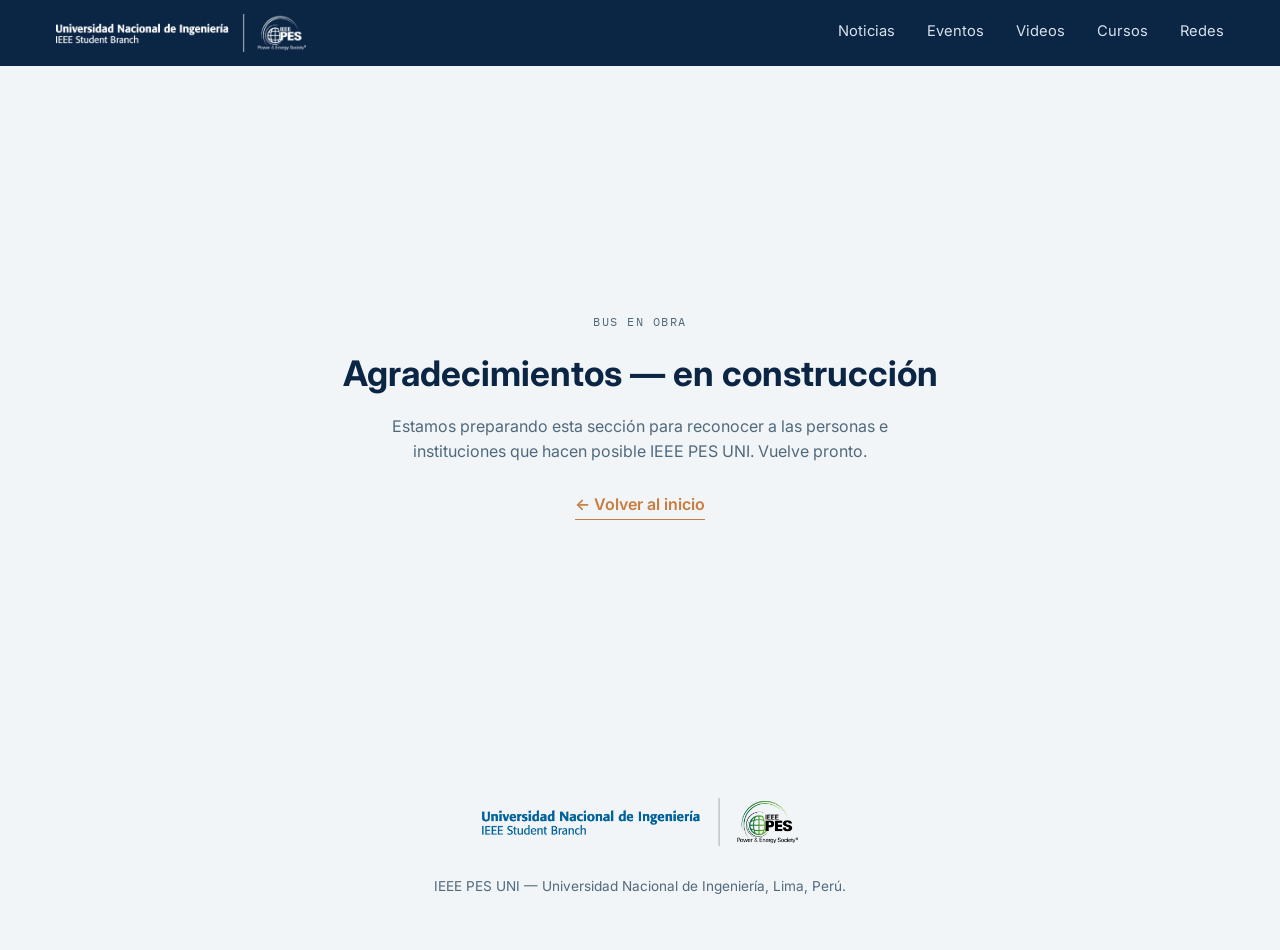
==== agradecimientos.html @ fa974fae "Add files via upload Dev8" ====
<!DOCTYPE html>
<html lang="es">
<head>
<meta charset="UTF-8">
<meta name="viewport" content="width=device-width, initial-scale=1.0">
<title>Agradecimientos — IEEE PES UNI</title>
<link rel="preconnect" href="https://fonts.googleapis.com">
<link rel="preconnect" href="https://fonts.gstatic.com" crossorigin>
<link href="https://fonts.googleapis.com/css2?family=IBM+Plex+Mono:wght@400;500;600&family=Inter:wght@400;500;600;700&display=swap" rel="stylesheet">
<link rel="stylesheet" href="css/style.css">
<link rel="icon" type="image/png" href="assets/logo-color.png">
<style>
  .construction {
    min-height: calc(100vh - 200px);
    display: flex;
    flex-direction: column;
    align-items: center;
    justify-content: center;
    text-align: center;
    padding: 40px 20px;
  }
  .construction .eyebrow { margin-bottom: 14px; }
  .construction h1 {
    color: var(--navy);
    font-size: clamp(1.6rem, 4vw, 2.2rem);
    margin: 0 0 14px;
  }
  .construction p {
    color: var(--text-muted);
    max-width: 50ch;
    margin: 0 0 28px;
  }
  .construction a.back {
    font-weight: 600;
    color: var(--copper);
    text-decoration: none;
    border-bottom: 1px solid var(--copper);
    padding-bottom: 2px;
  }
</style>
</head>
<body>

<header class="site-header">
  <a href="index.html" class="brand">
    <img class="brand-logo" src="assets/logo-white.png" alt="IEEE PES UNI — Universidad Nacional de Ingeniería, IEEE Student Branch">
  </a>
  <nav class="site-nav" aria-label="Navegación principal">
    <a href="index.html#noticias">Noticias</a>
    <a href="index.html#eventos">Eventos</a>
    <a href="index.html#videos">Videos</a>
    <a href="index.html#cursos">Cursos</a>
    <a href="index.html#redes">Redes</a>
  </nav>
</header>

<main class="construction">
  <p class="eyebrow">Bus en obra</p>
  <h1>Agradecimientos — en construcción</h1>
  <p>Estamos preparando esta sección para reconocer a las personas e instituciones que hacen posible IEEE PES UNI. Vuelve pronto.</p>
  <a class="back" href="index.html">← Volver al inicio</a>
</main>

<footer class="site-footer">
  <img class="footer-logo" src="assets/logo-color.png" alt="IEEE PES UNI">
  <p>IEEE PES UNI — Universidad Nacional de Ingeniería, Lima, Perú.</p>
</footer>

</body>
</html>
---- css/style.css ----
:root {
  --bg: #F2F5F7;
  --surface: #FFFFFF;
  --navy: #0B2545;
  --navy-2: #123C69;
  --copper: #C97C3D;
  --accent: #2E86DE;
  --text: #10202E;
  --text-muted: #51697D;
  --border: #D9E2E8;
  --dark-bg: #0D1E33;

  --font-display: 'IBM Plex Mono', monospace;
  --font-body: 'Inter', sans-serif;
}

* { box-sizing: border-box; }
html { scroll-behavior: smooth; }

body {
  margin: 0;
  background: var(--bg);
  color: var(--text);
  font-family: var(--font-body);
  line-height: 1.55;
}

a { color: inherit; }

/* ===== Header ===== */
.site-header {
  display: flex;
  align-items: center;
  justify-content: space-between;
  padding: 14px clamp(20px, 5vw, 56px);
  background: var(--navy);
  color: #fff;
}

.brand { display: flex; align-items: center; text-decoration: none; }

.brand-logo {
  height: 38px;
  width: auto;
  object-fit: contain;
}

.site-nav { display: flex; gap: clamp(16px, 3vw, 32px); }

.site-nav a {
  text-decoration: none;
  font-size: 0.92rem;
  color: #D6E2EA;
  border-bottom: 2px solid transparent;
  padding-bottom: 2px;
  transition: border-color 0.2s ease, color 0.2s ease;
}

.site-nav a:hover, .site-nav a:focus-visible {
  color: #fff;
  border-color: var(--accent);
}

/* ===== Hero ===== */
.hero {
  padding: clamp(40px, 7vw, 80px) clamp(20px, 5vw, 56px) clamp(20px, 4vw, 40px);
  max-width: 1100px;
  margin: 0 auto;
}

.eyebrow {
  font-family: var(--font-display);
  font-size: 0.78rem;
  letter-spacing: 0.12em;
  text-transform: uppercase;
  color: var(--accent);
  margin: 0 0 10px;
}

.hero h1 {
  font-size: clamp(1.8rem, 3.6vw, 2.7rem);
  line-height: 1.15;
  margin: 0 0 18px;
  max-width: 18ch;
  color: var(--navy);
}

.hero-lede {
  max-width: 62ch;
  color: var(--text-muted);
  font-size: 1.02rem;
  margin: 0 0 8px;
}

/* ===== SLD Diagram ===== */
.sld {
  width: 100%;
  max-width: 860px;
  height: auto;
  margin-top: clamp(20px, 4vw, 40px);
  overflow: visible;
}

.bus-bar { stroke: var(--navy); stroke-width: 3.5; }
.bus-node { fill: var(--navy); }
.bus-label {
  font-family: var(--font-display);
  font-size: 11px;
  letter-spacing: 0.1em;
  fill: var(--text-muted);
}

.feeder-line {
  stroke: var(--navy-2);
  stroke-width: 2.5;
  transition: stroke 0.25s ease;
}

.breaker {
  fill: var(--surface);
  stroke: var(--navy-2);
  stroke-width: 2;
}

.trafo-circle {
  fill: none;
  stroke: var(--navy-2);
  stroke-width: 2;
  transition: stroke 0.25s ease;
}

.gen-circle {
  fill: var(--surface);
  stroke: var(--navy);
  stroke-width: 2.5;
  transition: stroke 0.25s ease, fill 0.25s ease;
}

.gen-symbol {
  font-family: var(--font-display);
  font-size: 16px;
  font-weight: 600;
  text-anchor: middle;
  fill: var(--navy);
  transition: fill 0.25s ease;
}

.load-triangle {
  fill: none;
  stroke: var(--navy-2);
  stroke-width: 2.5;
  stroke-linejoin: round;
  transition: stroke 0.25s ease;
}

.reactor-coil {
  fill: none;
  stroke: var(--navy-2);
  stroke-width: 2.5;
  transition: stroke 0.25s ease;
}

.cap-plate {
  stroke: var(--navy-2);
  stroke-width: 3;
  transition: stroke 0.25s ease;
}

.feeder:hover .cap-plate { stroke: var(--copper); }

.ground-line {
  stroke: var(--navy-2);
  stroke-width: 2;
}

.feeder-line-static {
  stroke: var(--navy-2);
  stroke-width: 2.5;
}

.feeder-label-top {
  font-family: var(--font-display);
  font-size: 11px;
  font-weight: 700;
  letter-spacing: 0.06em;
  text-anchor: middle;
  fill: var(--copper);
}

.feeder-label {
  font-family: var(--font-display);
  font-size: 11px;
  letter-spacing: 0.08em;
  text-anchor: middle;
  fill: var(--text-muted);
}

.feeder { cursor: pointer; }

.feeder:hover .feeder-line,
.feeder:hover .trafo-circle,
.feeder:hover .reactor-coil,
.feeder:hover .load-triangle { stroke: var(--copper); }

.feeder:hover .gen-circle {
  stroke: var(--copper);
  fill: #FDF5EE;
}

.feeder:hover .gen-symbol { fill: var(--copper); }

@media (prefers-reduced-motion: no-preference) {
  .feeder-line {
    stroke-dasharray: 6 4;
    animation: none;
  }
  .feeder:hover .feeder-line {
    animation: current-flow 0.6s linear infinite;
  }
}

@keyframes current-flow {
  to { stroke-dashoffset: -20; }
}

/* ===== Sections ===== */
.section {
  padding: clamp(28px, 5vw, 48px) clamp(20px, 5vw, 56px);
  max-width: 1100px;
  margin: 0 auto;
}

.section-head { margin-bottom: 22px; }

.section-head h2 {
  margin: 0;
  font-size: 1.5rem;
  color: var(--navy);
}

/* Dark section (eventos) */
.section-dark {
  background: var(--dark-bg);
  max-width: none;
  color: #fff;
}

.section-dark .section-head h2 { color: #fff; }
.section-dark .eyebrow { color: var(--copper); }

.section-dark .section-head,
.section-dark .events-grid {
  max-width: 1100px;
  margin-left: auto;
  margin-right: auto;
}

.section-dark .courses-grid {
  max-width: 1100px;
  margin-left: auto;
  margin-right: auto;
}

/* ===== Posts ===== */
.posts-grid {
  display: grid;
  grid-template-columns: repeat(auto-fill, minmax(260px, 1fr));
  gap: 18px;
}

.post-card {
  background: var(--surface);
  border: 1px solid var(--border);
  border-radius: 6px;
  padding: 20px;
  display: flex;
  flex-direction: column;
  gap: 8px;
}

.post-date {
  font-family: var(--font-display);
  font-size: 0.76rem;
  color: var(--accent);
  letter-spacing: 0.04em;
}

.post-card h3 {
  margin: 0;
  font-size: 1.05rem;
  color: var(--navy);
}

.post-card p {
  margin: 0;
  color: var(--text-muted);
  font-size: 0.94rem;
  flex-grow: 1;
}

.post-actions {
  display: flex;
  gap: 14px;
  align-items: center;
  margin-top: 6px;
  flex-wrap: wrap;
}

.post-link {
  font-size: 0.88rem;
  font-weight: 600;
  color: var(--copper);
  text-decoration: none;
  border-bottom: 1px solid transparent;
}

.post-link:hover, .post-link:focus-visible { border-color: var(--copper); }

.pdf-open-btn {
  font: inherit;
  font-size: 0.88rem;
  font-weight: 600;
  color: var(--navy);
  background: var(--bg);
  border: 1px solid var(--border);
  border-radius: 4px;
  padding: 6px 12px;
  cursor: pointer;
  transition: border-color 0.2s ease, color 0.2s ease;
}

.pdf-open-btn:hover, .pdf-open-btn:focus-visible {
  border-color: var(--accent);
  color: var(--accent);
}

/* ===== Events ===== */
.events-grid {
  display: grid;
  grid-template-columns: repeat(auto-fill, minmax(280px, 1fr));
  gap: 18px;
}

.event-card {
  background: rgba(255,255,255,0.06);
  border: 1px solid rgba(255,255,255,0.1);
  border-radius: 6px;
  overflow: hidden;
  text-decoration: none;
  color: #fff;
  display: block;
  transition: border-color 0.2s ease;
}

.event-card:hover { border-color: var(--copper); }
a.event-card { cursor: pointer; }

.event-cta {
  display: inline-block;
  margin-top: 10px;
  font-size: 0.86rem;
  font-weight: 700;
  color: var(--copper);
}

.event-thumb {
  width: 100%;
  aspect-ratio: 16 / 9;
  object-fit: cover;
  display: block;
  background: rgba(255,255,255,0.04);
}

.event-body { padding: 16px; }

.event-body h3 { margin: 0 0 6px; font-size: 1.05rem; }

.event-date {
  font-family: var(--font-display);
  font-size: 0.76rem;
  color: var(--copper);
  letter-spacing: 0.04em;
}

.event-desc {
  margin: 8px 0 0;
  color: rgba(255,255,255,0.7);
  font-size: 0.92rem;
}

/* ===== Videos ===== */
.videos-grid {
  display: grid;
  grid-template-columns: repeat(auto-fit, minmax(260px, 1fr));
  gap: 18px;
}

.video-card {
  display: block;
  background: var(--surface);
  border: 1px solid var(--border);
  border-radius: 6px;
  overflow: hidden;
  text-decoration: none;
  color: var(--text);
}

.video-thumb-wrap {
  position: relative;
  aspect-ratio: 16 / 9;
  background: var(--navy);
}

.video-thumb-wrap img {
  width: 100%;
  height: 100%;
  object-fit: cover;
  display: block;
}

.play-badge {
  position: absolute;
  inset: 0;
  display: flex;
  align-items: center;
  justify-content: center;
  font-size: 2rem;
  color: #fff;
  background: rgba(11, 37, 69, 0.15);
  opacity: 0;
  transition: opacity 0.2s ease;
}

.video-card:hover .play-badge { opacity: 1; }

.video-title {
  padding: 14px 16px;
  font-size: 0.95rem;
  font-weight: 600;
}

/* ===== Social ===== */
.social-grid {
  display: grid;
  grid-template-columns: repeat(auto-fit, minmax(180px, 1fr));
  gap: 14px;
}

.social-btn {
  display: flex;
  align-items: center;
  gap: 10px;
  background: var(--navy);
  color: #fff;
  text-decoration: none;
  padding: 16px 18px;
  border-radius: 6px;
  font-weight: 600;
  font-size: 0.95rem;
  transition: background 0.2s ease;
}

.social-btn:hover { background: var(--navy-2); }

.social-svg {
  width: 22px;
  height: 22px;
  fill: var(--accent);
  flex-shrink: 0;
}

/* ===== PDF Modal ===== */
.pdf-modal[hidden] { display: none; }

.pdf-modal {
  position: fixed;
  inset: 0;
  z-index: 100;
  display: flex;
  align-items: center;
  justify-content: center;
  padding: clamp(12px, 4vw, 40px);
}

.pdf-modal-backdrop {
  position: absolute;
  inset: 0;
  background: rgba(11, 37, 69, 0.55);
}

.pdf-modal-panel {
  position: relative;
  background: var(--surface);
  border-radius: 8px;
  width: min(900px, 100%);
  height: min(85vh, 700px);
  display: flex;
  flex-direction: column;
  overflow: hidden;
  box-shadow: 0 20px 60px rgba(11, 37, 69, 0.35);
}

.pdf-modal-head {
  display: flex;
  align-items: center;
  justify-content: space-between;
  padding: 14px 18px;
  border-bottom: 1px solid var(--border);
}

.pdf-modal-head h3 {
  margin: 0;
  font-size: 1rem;
  color: var(--navy);
}

.pdf-modal-actions { display: flex; align-items: center; gap: 10px; }

.pdf-download-btn {
  font-size: 0.88rem;
  font-weight: 600;
  color: #fff;
  background: var(--copper);
  text-decoration: none;
  padding: 7px 14px;
  border-radius: 4px;
}

.pdf-close-btn {
  font: inherit;
  background: none;
  border: none;
  color: var(--text-muted);
  cursor: pointer;
  font-size: 1rem;
  padding: 4px 8px;
}

.pdf-close-btn:hover { color: var(--navy); }

#pdf-modal-frame {
  flex-grow: 1;
  width: 100%;
  border: none;
}

/* ===== Footer ===== */
.site-footer {
  padding: 32px clamp(20px, 5vw, 56px) 40px;
  text-align: center;
  color: var(--text-muted);
  font-size: 0.85rem;
}

.footer-logo {
  height: 48px;
  width: auto;
  object-fit: contain;
  margin-bottom: 10px;
}

.loading-msg, .empty-msg {
  color: var(--text-muted);
  font-size: 0.92rem;
}

.section-dark .loading-msg,
.section-dark .empty-msg { color: rgba(255,255,255,0.5); }

/* ===== Responsive ===== */
@media (max-width: 640px) {
  .site-header { flex-direction: column; align-items: flex-start; gap: 14px; }
  .brand-logo { height: 30px; }
  .site-nav { gap: 18px; flex-wrap: wrap; }
}

/* ===== Courses ===== */
.courses-grid {
  display: grid;
  grid-template-columns: repeat(auto-fill, minmax(300px, 1fr));
  gap: 20px;
}

.course-card {
  background: rgba(255,255,255,0.06);
  border: 1px solid rgba(255,255,255,0.1);
  border-radius: 6px;
  overflow: hidden;
  color: #fff;
  display: flex;
  flex-direction: column;
}

.course-poster {
  width: 100%;
  aspect-ratio: 1 / 1;
  object-fit: cover;
  display: block;
  background: rgba(255,255,255,0.04);
}

.course-body {
  padding: 18px;
  flex-grow: 1;
  display: flex;
  flex-direction: column;
  gap: 8px;
}

.course-body h3 { margin: 0; font-size: 1.1rem; }

.course-instructor {
  font-size: 0.88rem;
  color: var(--copper);
}

.course-desc {
  font-size: 0.92rem;
  color: rgba(255,255,255,0.7);
  margin: 0;
  flex-grow: 1;
}

.course-materials {
  display: flex;
  gap: 10px;
  flex-wrap: wrap;
  margin-top: 4px;
}

.course-materials a,
.course-materials button {
  font: inherit;
  font-size: 0.84rem;
  font-weight: 600;
  padding: 6px 12px;
  border-radius: 4px;
  text-decoration: none;
  cursor: pointer;
  transition: opacity 0.2s ease;
}

.course-materials a:hover,
.course-materials button:hover { opacity: 0.85; }

.course-btn-video {
  background: #c0392b;
  color: #fff;
  border: none;
}

.course-btn-slides {
  background: transparent;
  color: #fff;
  border: 1px solid rgba(255,255,255,0.3);
}

/* ===== Marca de agua de atribución ===== */
/*
 * DISEÑO ORIGINAL IEEE PES UNI
 * Universidad Nacional de Ingeniería — Lima, Perú
 * Cualquier reproducción debe incluir crédito visible.
 */
.pes-uni-credit {
  position: fixed;
  bottom: 6px;
  right: 8px;
  font-family: var(--font-display);
  font-size: 9px;
  letter-spacing: 0.06em;
  color: rgba(11, 37, 69, 0.18);
  pointer-events: none;
  z-index: 1;
}
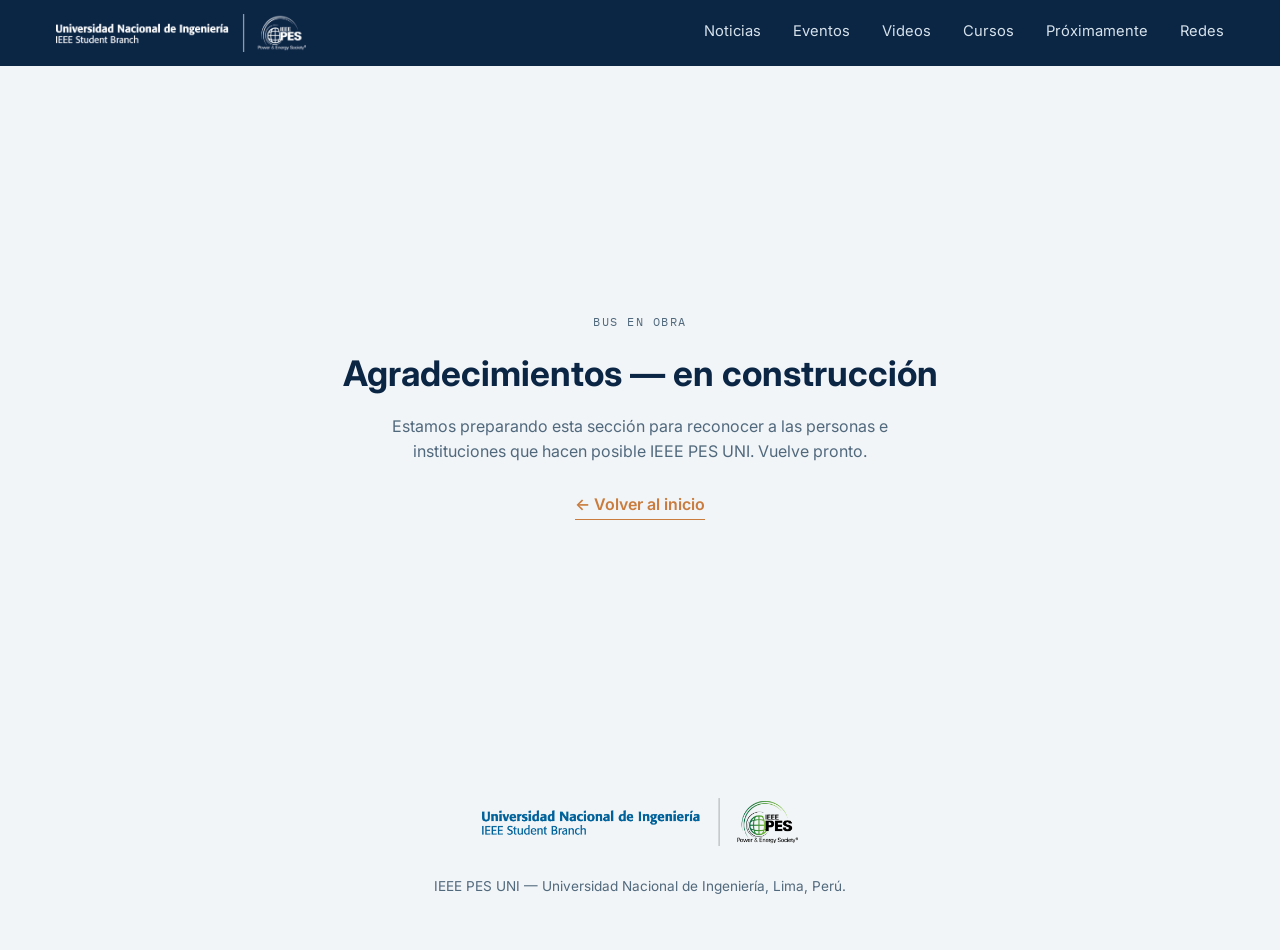
==== commit 43ca8378: "Add files via upload FinalV1" ====
--- a/agradecimientos.html
+++ b/agradecimientos.html
@@ -50,6 +50,7 @@
     <a href="index.html#eventos">Eventos</a>
     <a href="index.html#videos">Videos</a>
     <a href="index.html#cursos">Cursos</a>
+    <a href="index.html#proximamente">Próximamente</a>
     <a href="index.html#redes">Redes</a>
   </nav>
 </header>
--- a/css/style.css
+++ b/css/style.css
@@ -353,13 +353,34 @@
 }
 
 .event-card:hover { border-color: var(--copper); }
-a.event-card { cursor: pointer; }
-
-.event-cta {
-  display: inline-block;
+
+.event-actions {
+  display: flex;
+  gap: 14px;
+  align-items: center;
   margin-top: 10px;
+  flex-wrap: wrap;
+}
+
+.event-link {
   font-size: 0.86rem;
   font-weight: 700;
+  color: var(--copper);
+  text-decoration: none;
+  border-bottom: 1px solid transparent;
+}
+
+.event-link:hover, .event-link:focus-visible { border-color: var(--copper); }
+
+.section-dark .pdf-open-btn {
+  background: rgba(255,255,255,0.08);
+  border-color: rgba(255,255,255,0.25);
+  color: #fff;
+}
+
+.section-dark .pdf-open-btn:hover,
+.section-dark .pdf-open-btn:focus-visible {
+  border-color: var(--copper);
   color: var(--copper);
 }
 
@@ -437,6 +458,32 @@
   padding: 14px 16px;
   font-size: 0.95rem;
   font-weight: 600;
+}
+
+/* ===== Próximamente ===== */
+.proximamente-grid {
+  display: grid;
+  grid-template-columns: repeat(auto-fit, minmax(220px, 1fr));
+  gap: 18px;
+}
+
+.proximamente-tile {
+  display: block;
+  border-radius: 6px;
+  overflow: hidden;
+  border: 1px solid var(--border);
+  background: var(--surface);
+  transition: border-color 0.2s ease;
+}
+
+a.proximamente-tile:hover { border-color: var(--copper); }
+
+.proximamente-thumb {
+  width: 100%;
+  aspect-ratio: 4 / 5;
+  object-fit: cover;
+  display: block;
+  background: var(--bg);
 }
 
 /* ===== Social ===== */
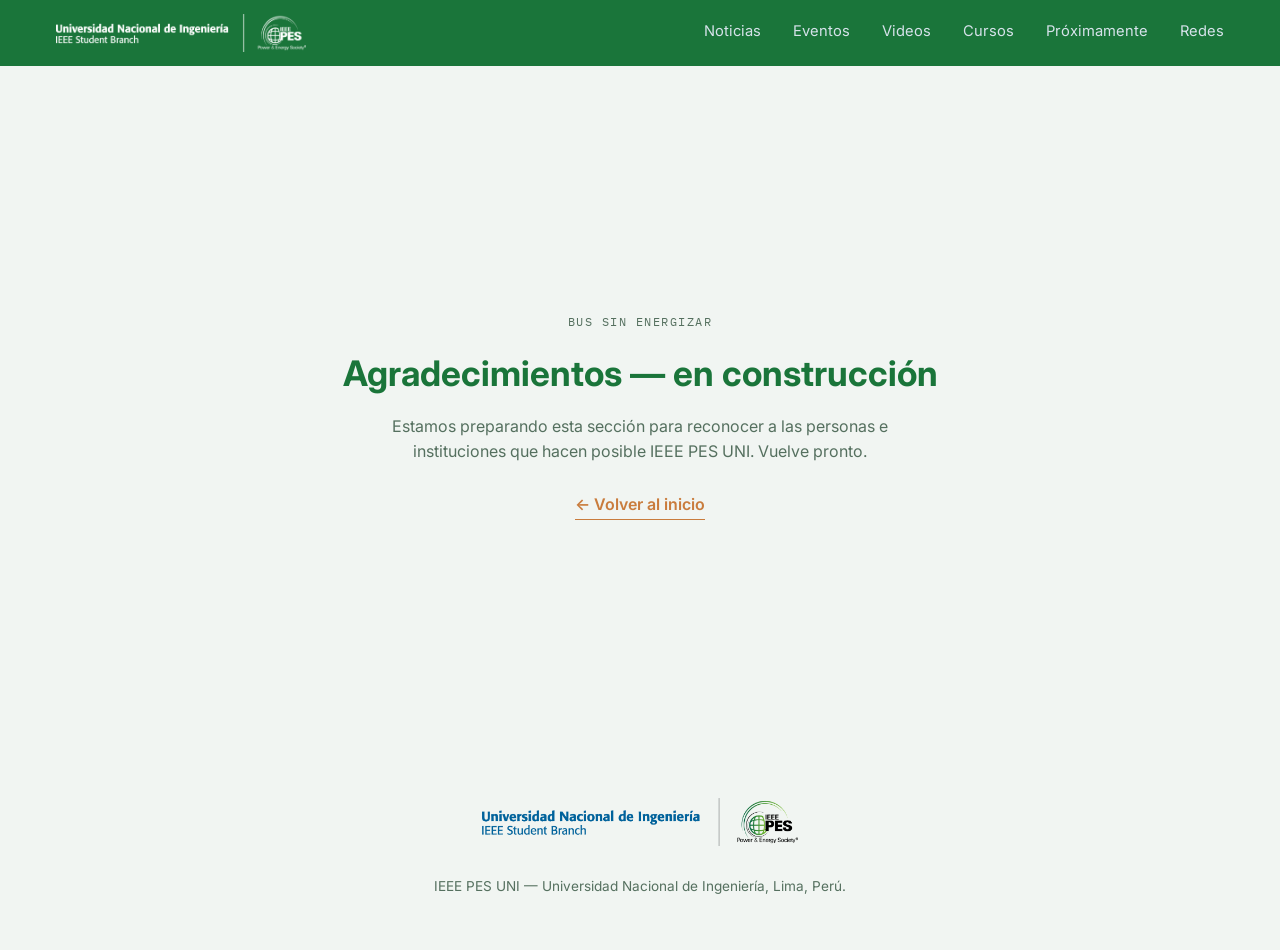
==== commit f3b1bae1: "Update agradecimientos.html" ====
--- a/agradecimientos.html
+++ b/agradecimientos.html
@@ -56,7 +56,7 @@
 </header>
 
 <main class="construction">
-  <p class="eyebrow">Bus en obra</p>
+  <p class="eyebrow">Bus sin energizar</p>
   <h1>Agradecimientos — en construcción</h1>
   <p>Estamos preparando esta sección para reconocer a las personas e instituciones que hacen posible IEEE PES UNI. Vuelve pronto.</p>
   <a class="back" href="index.html">← Volver al inicio</a>
--- a/css/style.css
+++ b/css/style.css
@@ -1,14 +1,14 @@
 :root {
-  --bg: #F2F5F7;
+  --bg: #F1F5F2;
   --surface: #FFFFFF;
-  --navy: #0B2545;
-  --navy-2: #123C69;
+  --navy: #1A753A;
+  --navy-2: #2E9950;
   --copper: #C97C3D;
-  --accent: #2E86DE;
-  --text: #10202E;
-  --text-muted: #51697D;
-  --border: #D9E2E8;
-  --dark-bg: #0D1E33;
+  --accent: #34A65B;
+  --text: #12241A;
+  --text-muted: #55705F;
+  --border: #D9E5DC;
+  --dark-bg: #0E2E1A;
 
   --font-display: 'IBM Plex Mono', monospace;
   --font-body: 'Inter', sans-serif;
@@ -272,10 +272,25 @@
   background: var(--surface);
   border: 1px solid var(--border);
   border-radius: 6px;
-  padding: 20px;
+  overflow: hidden;
   display: flex;
   flex-direction: column;
   gap: 8px;
+}
+
+.post-thumb {
+  width: 100%;
+  aspect-ratio: 16 / 9;
+  object-fit: cover;
+  display: block;
+}
+
+.post-card-body {
+  padding: 20px;
+  display: flex;
+  flex-direction: column;
+  gap: 8px;
+  flex-grow: 1;
 }
 
 .post-date {
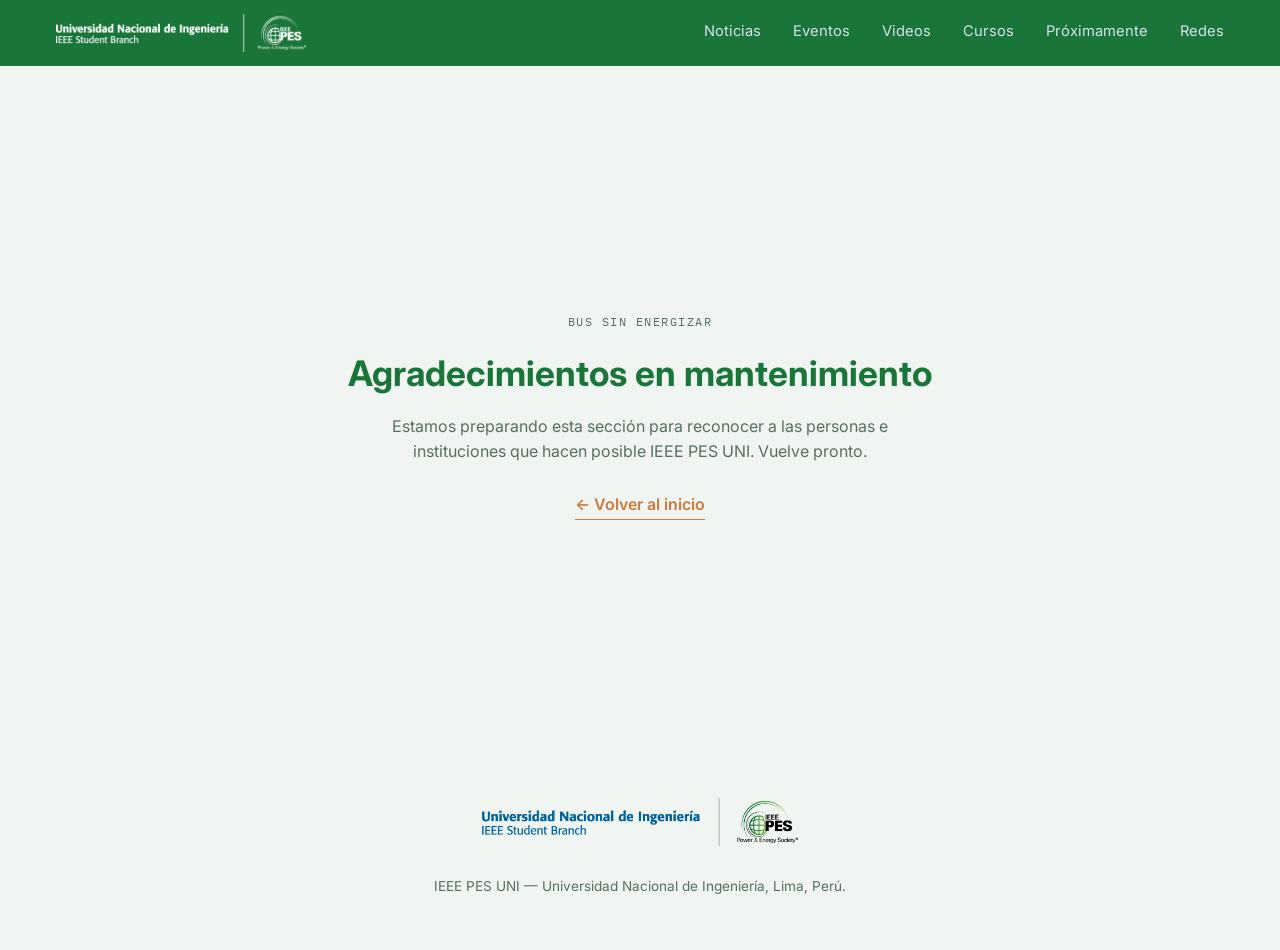
==== commit 71fa7b76: "Update agradecimientos.html" ====
--- a/agradecimientos.html
+++ b/agradecimientos.html
@@ -57,7 +57,7 @@
 
 <main class="construction">
   <p class="eyebrow">Bus sin energizar</p>
-  <h1>Agradecimientos — en construcción</h1>
+  <h1>Agradecimientos en mantenimiento</h1>
   <p>Estamos preparando esta sección para reconocer a las personas e instituciones que hacen posible IEEE PES UNI. Vuelve pronto.</p>
   <a class="back" href="index.html">← Volver al inicio</a>
 </main>
